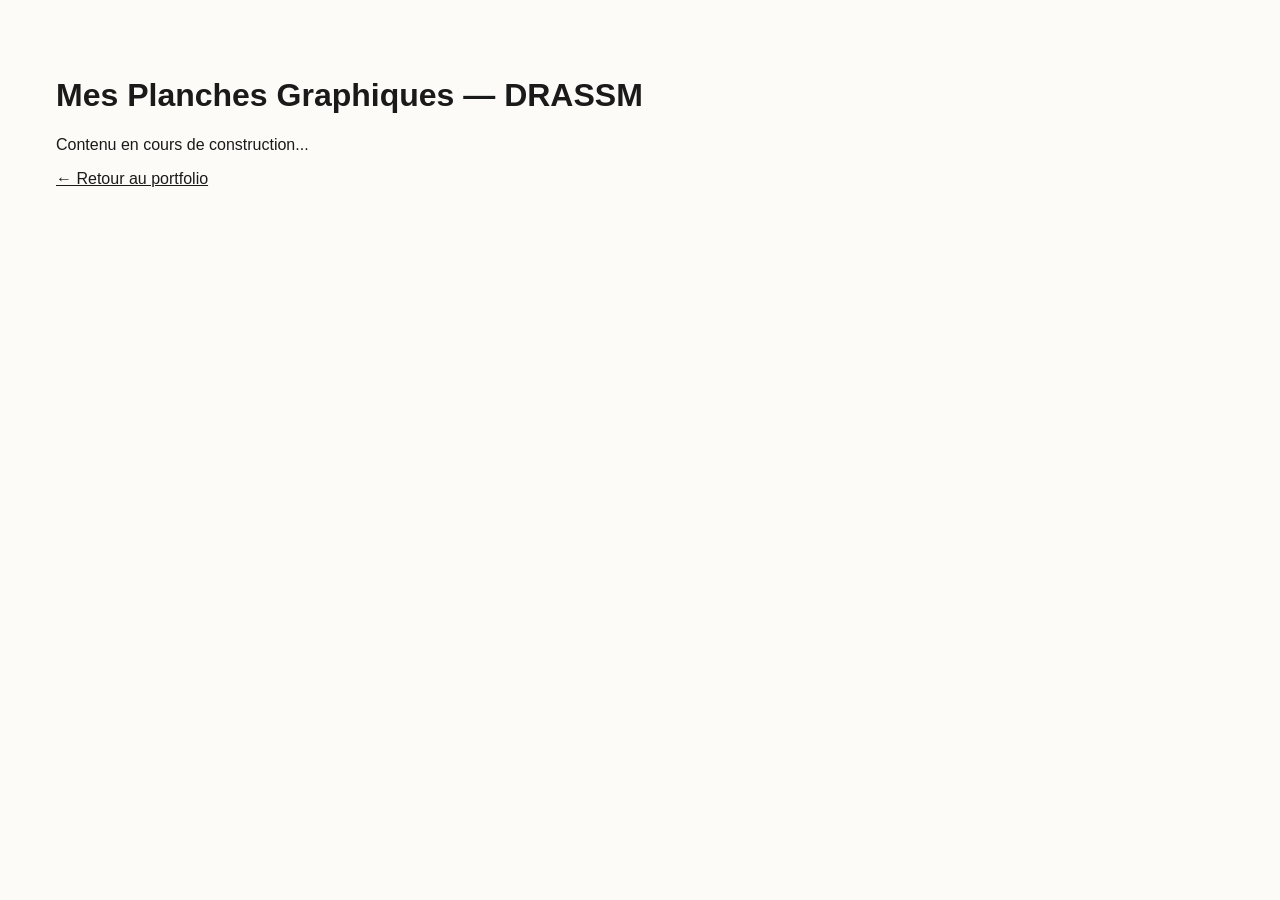
==== planches.html @ 4fe22c6f "Create planches.html for graphical boards" ====
<!DOCTYPE html>
<html lang="fr">
<head>
    <meta charset="UTF-8">
    <title>Julien Thibault — Planches Graphiques</title>
    <style>
        body { background: #fdfbf7; color: #1a1a1a; font-family: sans-serif; padding: 48px; }
        a { color: #1a1a1a; text-decoration: underline; }
    </style>
</head>
<body>
    <h1>Mes Planches Graphiques — DRASSM</h1>
    <p>Contenu en cours de construction...</p>
    <a href="index.html">← Retour au portfolio</a>
</body>
</html>
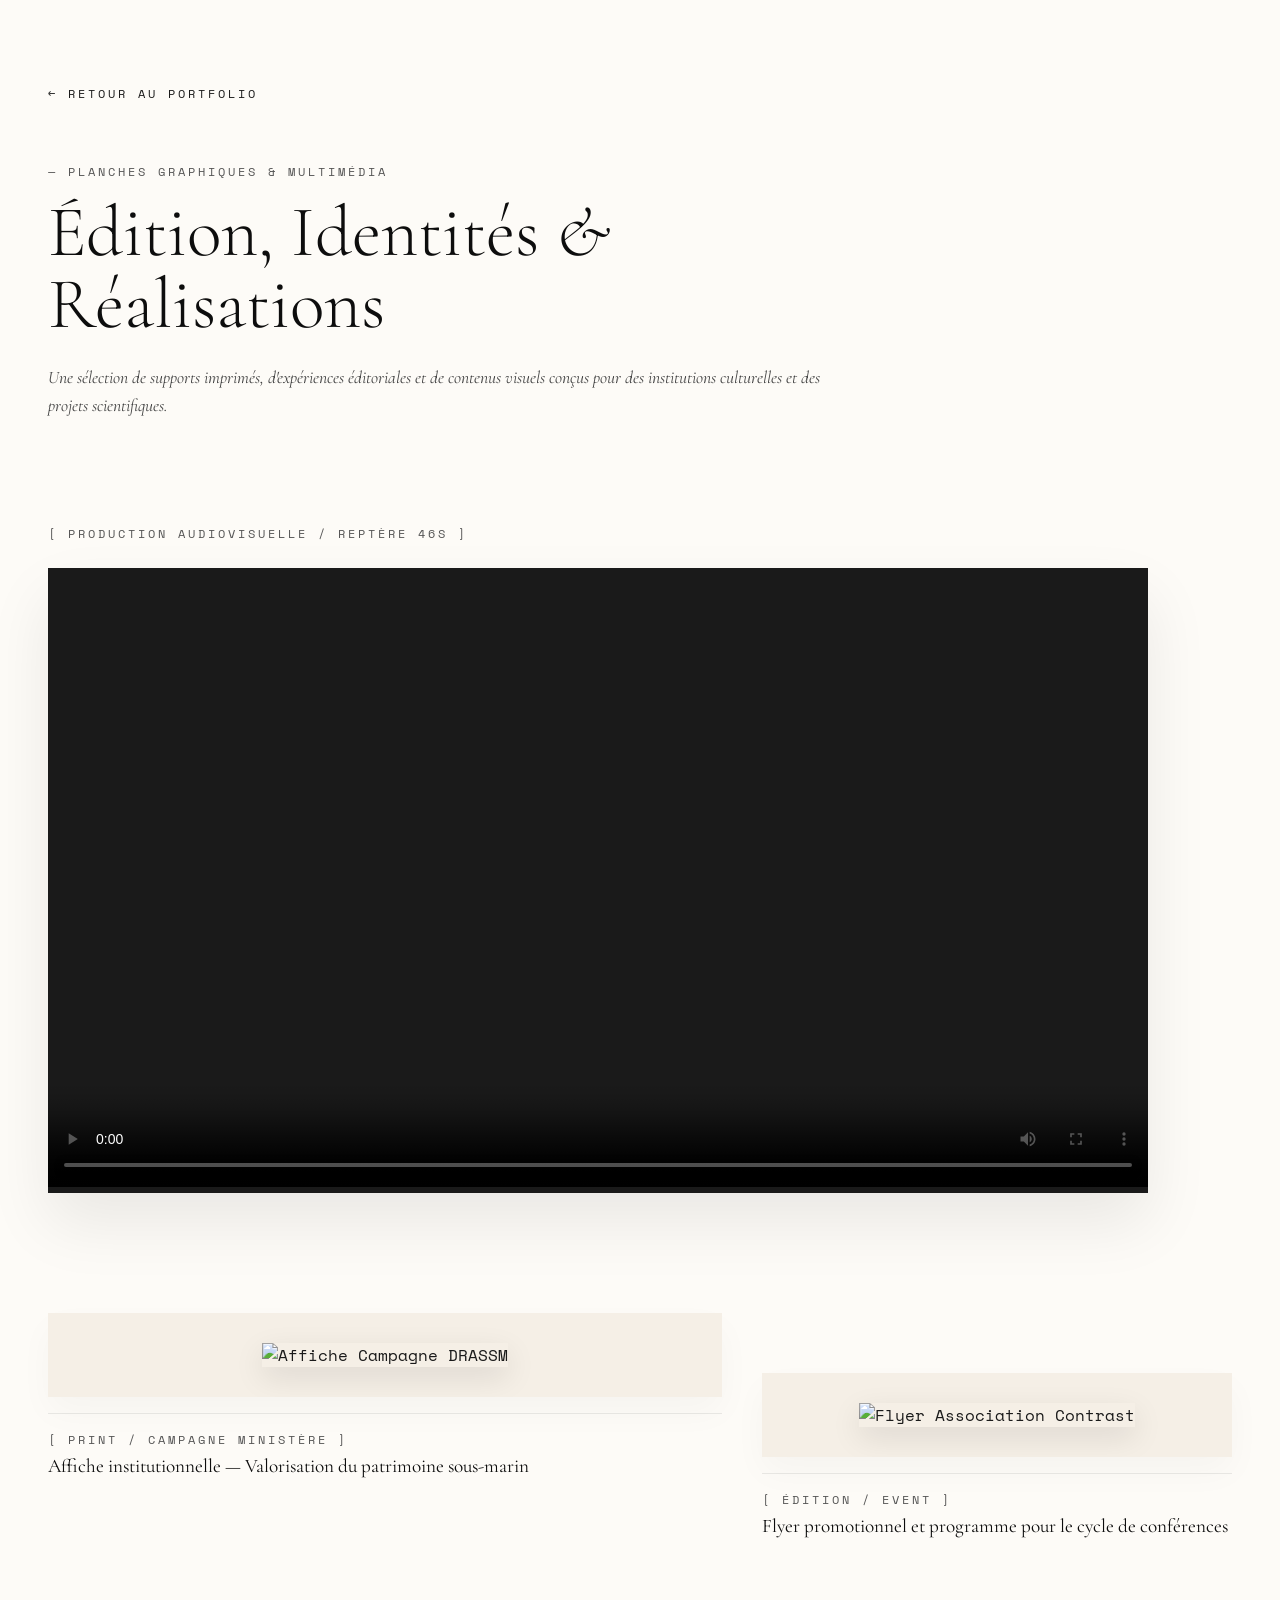
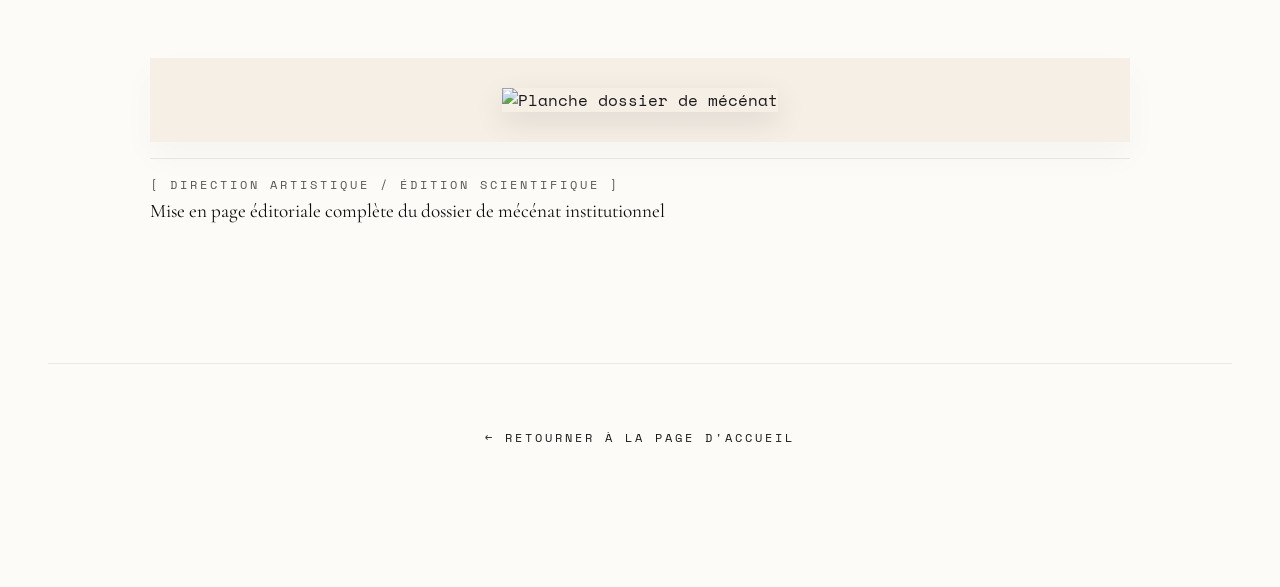
==== commit e1a73ff2: "Update HTML structure and styles for planches page" ====
--- a/planches.html
+++ b/planches.html
@@ -2,15 +2,217 @@
 <html lang="fr">
 <head>
     <meta charset="UTF-8">
-    <title>Julien Thibault — Planches Graphiques</title>
+    <meta name="viewport" content="width=device-width, initial-scale=1.0">
+    <title>Julien Thibault — Planches Graphiques & Productions</title>
+    <link href="https://fonts.googleapis.com/css2?family=Cormorant+Garamond:ital,wght@0,300;0,400;1,300;1,400&family=Space+Mono:wght@400;700&display=swap" rel="stylesheet">
     <style>
-        body { background: #fdfbf7; color: #1a1a1a; font-family: sans-serif; padding: 48px; }
-        a { color: #1a1a1a; text-decoration: underline; }
+        /* --- BASICS & RESET --- */
+        * { box-sizing: border-box; margin: 0; padding: 0; }
+        html { scroll-behavior: smooth; }
+        body { 
+            background: #fdfbf7; 
+            color: #1a1a1a; 
+            font-family: 'Space Mono', monospace; 
+            overflow-x: hidden;
+            -webkit-font-smoothing: antialiased;
+            padding: 80px 48px;
+        }
+
+        /* --- TYPOGRAPHIE --- */
+        h1, h2, h3, .serif {
+            font-family: 'Cormorant Garamond', serif;
+            font-weight: 300;
+        }
+        
+        .mono-caps {
+            font-family: 'Space Mono', monospace;
+            font-size: 0.75rem;
+            text-transform: uppercase;
+            letter-spacing: 0.25em;
+            color: #555555;
+        }
+
+        /* --- BOUTON RETOUR --- */
+        .back-link {
+            display: inline-block;
+            text-decoration: none;
+            color: #1a1a1a;
+            margin-bottom: 60px;
+            transition: opacity 0.3s;
+            border-bottom: 1px solid transparent;
+        }
+        .back-link:hover {
+            opacity: 0.6;
+            border-bottom: 1px solid #1a1a1a;
+        }
+
+        /* --- EN-TÊTE --- */
+        .page-header {
+            max-width: 800px;
+            margin-bottom: 100px;
+        }
+        .page-title {
+            font-size: clamp(2.5rem, 6vw, 4.5rem);
+            line-height: 1;
+            margin-bottom: 24px;
+            color: #0d0d0d;
+        }
+        .page-title span { font-style: italic; }
+        .page-intro {
+            font-size: 1.1rem;
+            line-height: 1.6;
+            color: #444;
+            font-family: 'Cormorant Garamond', serif;
+            font-style: italic;
+        }
+
+        /* --- SECTION VIDÉO (FORMAT 16/9) --- */
+        .video-section {
+            margin-bottom: 120px;
+        }
+        .video-container {
+            position: relative;
+            width: 100%;
+            max-width: 1100px;
+            aspect-ratio: 16 / 9; /* Force le ratio 16/9 parfait */
+            background: #1a1a1a;
+            box-shadow: 0 30px 60px rgba(0,0,0,0.08);
+            margin-top: 24px;
+        }
+        .video-container video {
+            width: 100%;
+            height: 100%;
+            object-fit: cover;
+        }
+
+        /* --- SECTION COMPOSITIONS (GRILLE GALERIE) --- */
+        .gallery-grid {
+            display: grid;
+            grid-template-columns: repeat(12, 1fr);
+            gap: 80px 40px;
+            max-width: 1200px;
+            margin-bottom: 100px;
+        }
+        
+        /* Modèles asymétriques pour les cartes d'affiche */
+        .gallery-item {
+            display: flex;
+            flex-direction: column;
+            gap: 16px;
+        }
+        .item-wide { grid-column: 1 / span 7; }
+        .item-narrow { grid-column: 8 / span 5; margin-top: 60px; }
+        .item-full { grid-column: 2 / span 10; margin: 40px 0; }
+
+        .image-wrapper {
+            background: #f5efe6;
+            padding: 30px;
+            display: flex;
+            justify-content: center;
+            align-items: center;
+            overflow: hidden;
+            box-shadow: 0 15px 35px rgba(0,0,0,0.03);
+        }
+        .image-wrapper img {
+            max-width: 100%;
+            height: auto;
+            object-fit: contain;
+            box-shadow: 0 10px 30px rgba(0,0,0,0.1);
+            transition: transform 0.6s cubic-bezier(0.25, 1, 0.5, 1);
+        }
+        .gallery-item:hover .image-wrapper img {
+            transform: scale(1.02);
+        }
+
+        .item-meta {
+            border-top: 1px solid rgba(0,0,0,0.08);
+            padding-top: 12px;
+        }
+        .item-title {
+            font-size: 1.2rem;
+            font-weight: 400;
+            margin-top: 4px;
+            color: #0d0d0d;
+        }
+
+        /* --- FOOTER SIMPLIFIÉ --- */
+        .footer-simple {
+            text-align: center;
+            padding-top: 60px;
+            border-top: 1px solid rgba(26, 26, 26, 0.08);
+        }
+
+        /* --- RESPONSIVE --- */
+        @media (max-width: 900px) {
+            body { padding: 40px 24px; }
+            .page-header { margin-bottom: 60px; }
+            .item-wide, .item-narrow, .item-full { grid-column: 1 / span 12; margin-top: 0; }
+            .gallery-grid { gap: 48px; }
+            .image-wrapper { padding: 15px; }
+        }
     </style>
 </head>
 <body>
-    <h1>Mes Planches Graphiques — DRASSM</h1>
-    <p>Contenu en cours de construction...</p>
-    <a href="index.html">← Retour au portfolio</a>
+
+    <a href="index.html" class="back-link mono-caps">← Retour au Portfolio</a>
+
+    <header class="page-header">
+        <p class="mono-caps" style="margin-bottom: 16px;">— PLANCHES GRAPHIQUES & MULTIMÉDIA</p>
+        <h1 class="page-title">Édition, Identités <span>&</span> Réalisations</h1>
+        <p class="page-intro">Une sélection de supports imprimés, d'expériences éditoriales et de contenus visuels conçus pour des institutions culturelles et des projets scientifiques.</p>
+    </header>
+
+    <main>
+        
+        <section class="video-section">
+            <span class="mono-caps">[ PRODUCTION AUDIOVISUELLE / REPTÈRE 46S ]</span>
+            <div class="video-container">
+                <video controls poster="miniature.jpg">
+                    <source src="reel.mp4" type="video/mp4">
+                    Votre navigateur ne prend pas en charge les vidéos HTML5.
+                </video>
+            </div>
+        </section>
+
+        <section class="gallery-grid">
+            
+            <div class="gallery-item item-wide">
+                <div class="image-wrapper">
+                    <img src="affiche_drassm.jpg" alt="Affiche Campagne DRASSM">
+                </div>
+                <div class="item-meta">
+                    <span class="mono-caps">[ PRINT / CAMPAGNE MINISTÈRE ]</span>
+                    <h3 class="item-title">Affiche institutionnelle — Valorisation du patrimoine sous-marin</h3>
+                </div>
+            </div>
+
+            <div class="gallery-item item-narrow">
+                <div class="image-wrapper">
+                    <img src="flyer_contrast.jpg" alt="Flyer Association Contrast">
+                </div>
+                <div class="item-meta">
+                    <span class="mono-caps">[ ÉDITION / EVENT ]</span>
+                    <h3 class="item-title">Flyer promotionnel et programme pour le cycle de conférences</h3>
+                </div>
+            </div>
+
+            <div class="gallery-item item-full">
+                <div class="image-wrapper">
+                    <img src="dossier_mecenat.jpg" alt="Planche dossier de mécénat">
+                </div>
+                <div class="item-meta">
+                    <span class="mono-caps">[ DIRECTION ARTISTIQUE / ÉDITION SCIENTIFIQUE ]</span>
+                    <h3 class="item-title">Mise en page éditoriale complète du dossier de mécénat institutionnel</h3>
+                </div>
+            </div>
+
+        </section>
+
+    </main>
+
+    <footer class="footer-simple">
+        <a href="index.html" class="back-link mono-caps">← Retourner à la page d'accueil</a>
+    </footer>
+
 </body>
 </html>
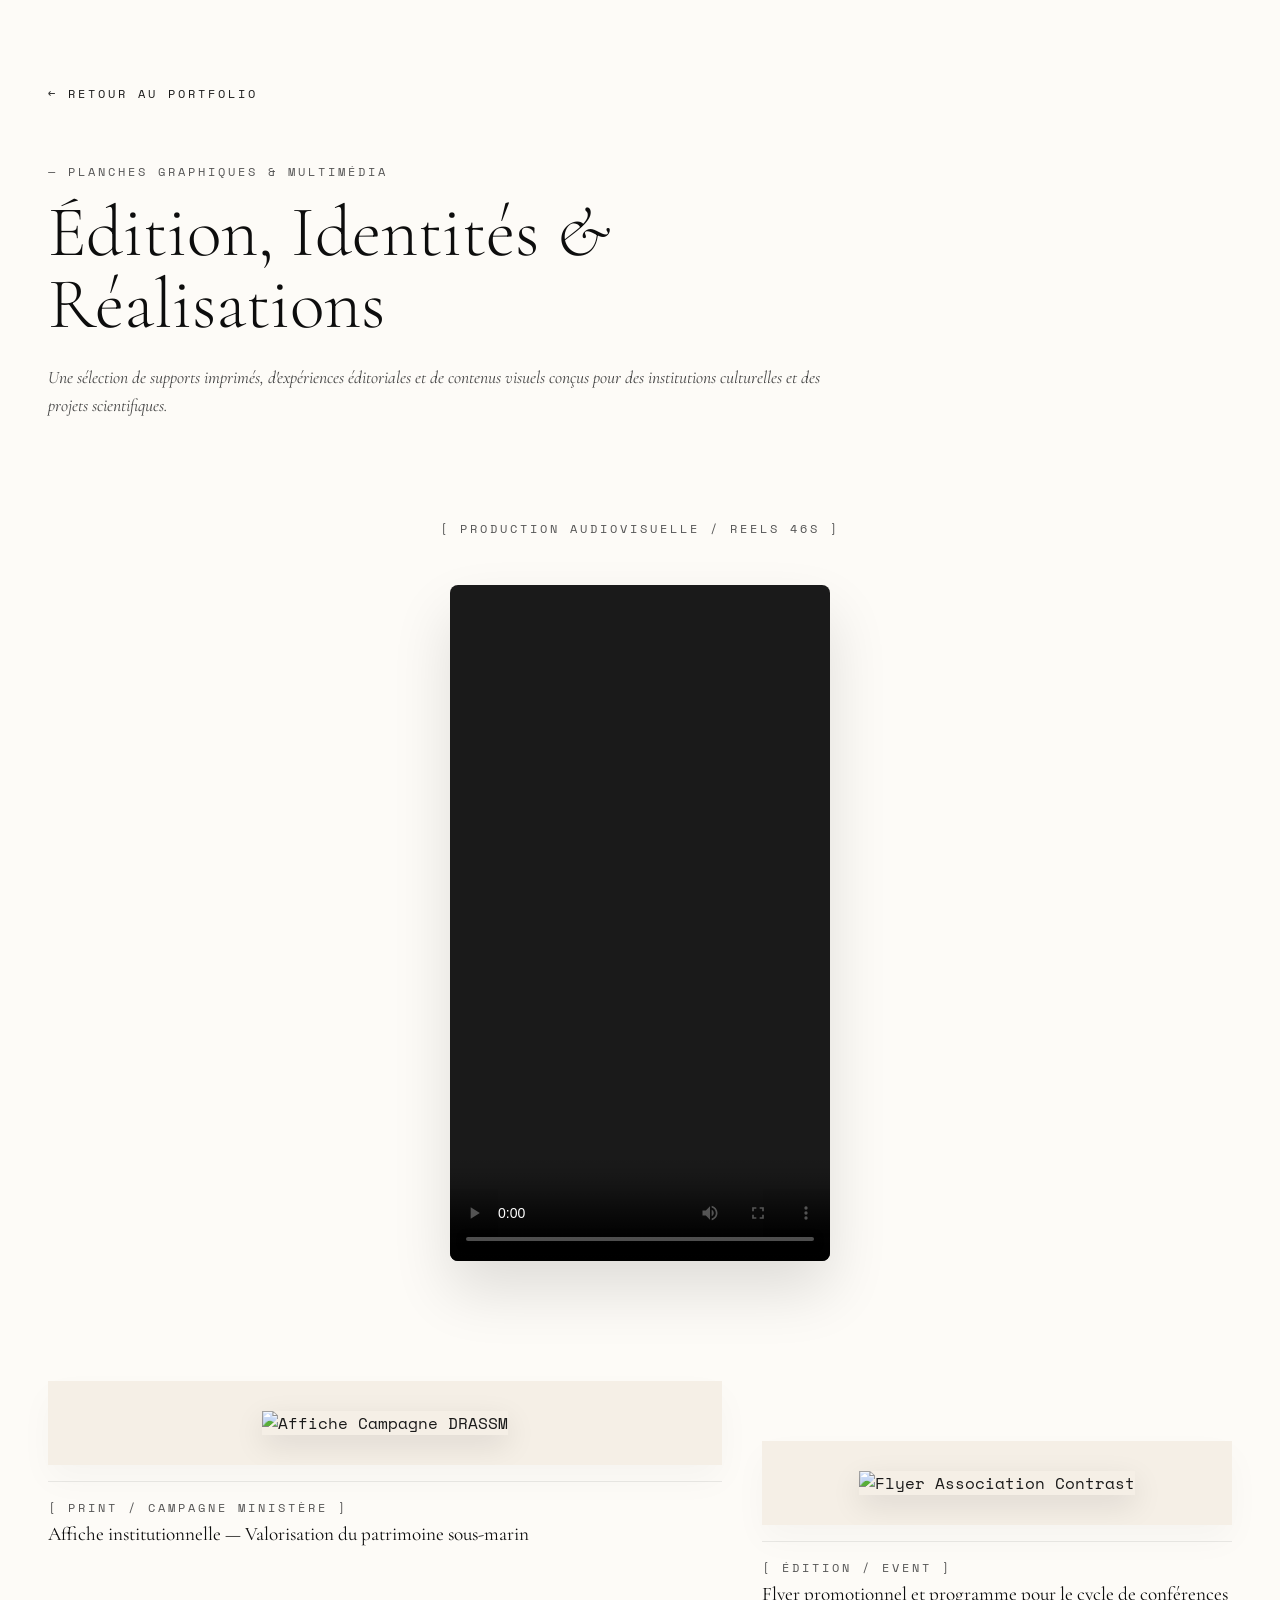
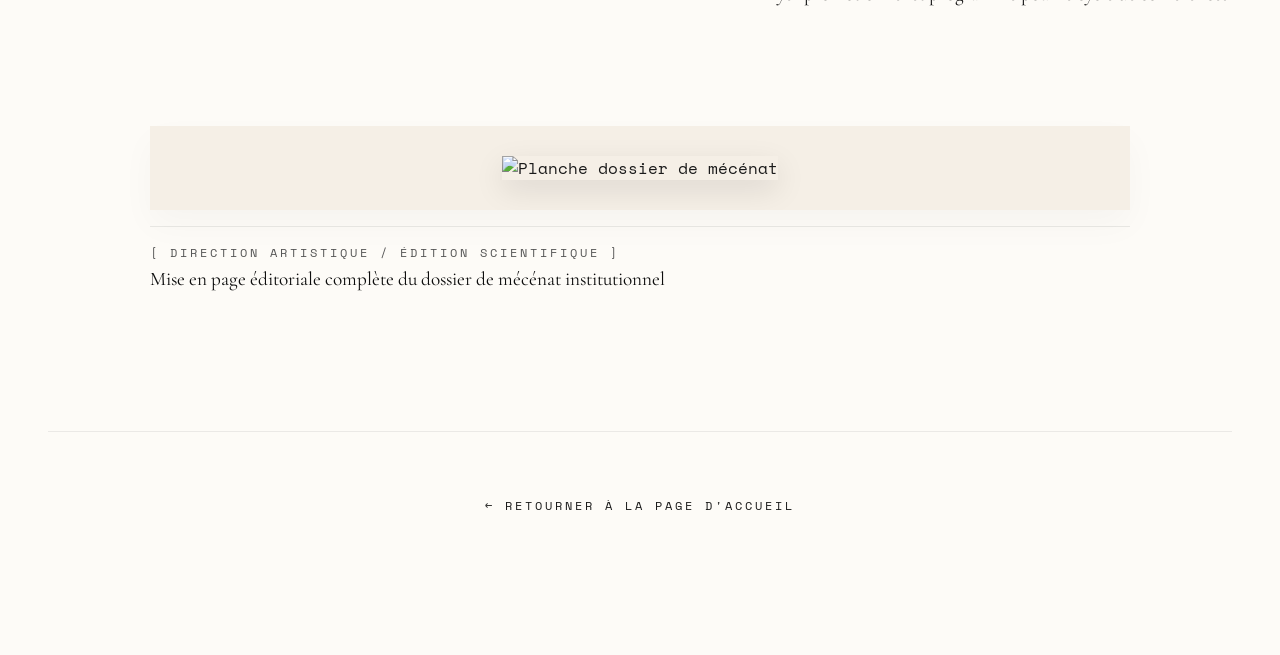
==== commit 761e405f: "Revamp video section with improved styles Updated video section with new styling and layout." ====
--- a/planches.html
+++ b/planches.html
@@ -164,15 +164,25 @@
 
     <main>
         
-        <section class="video-section">
-            <span class="mono-caps">[ PRODUCTION AUDIOVISUELLE / REPTÈRE 46S ]</span>
-            <div class="video-container">
-                <video controls poster="miniature.jpg">
-                    <source src="reel.mp4" type="video/mp4">
-                    Votre navigateur ne prend pas en charge les vidéos HTML5.
-                </video>
-            </div>
-        </section>
+<section class="video-section" style="display: flex; flex-direction: column; align-items: center; margin-bottom: 120px;">
+    <span class="mono-caps" style="margin-bottom: 24px;">[ PRODUCTION AUDIOVISUELLE / REELS 46S ]</span>
+    
+    <div class="video-container" style="
+        position: relative;
+        width: 100%;
+        max-width: 380px; /* Largeur maximale idéale pour un écran de smartphone sur PC */
+        aspect-ratio: 9 / 16; /* Force le ratio vertical Instagram */
+        background: #1a1a1a;
+        box-shadow: 0 30px 60px rgba(0,0,0,0.12);
+        border-radius: 8px; /* Optionnel : bords légèrement arrondis style smartphone */
+        overflow: hidden;
+    ">
+        <video controls poster="miniature.jpg" style="width: 100%; height: 100%; object-fit: cover;">
+            <source src="Reel.mp4" type="video/mp4">
+            Votre navigateur ne prend pas en charge les vidéos HTML5.
+        </video>
+    </div>
+</section>
 
         <section class="gallery-grid">
             
